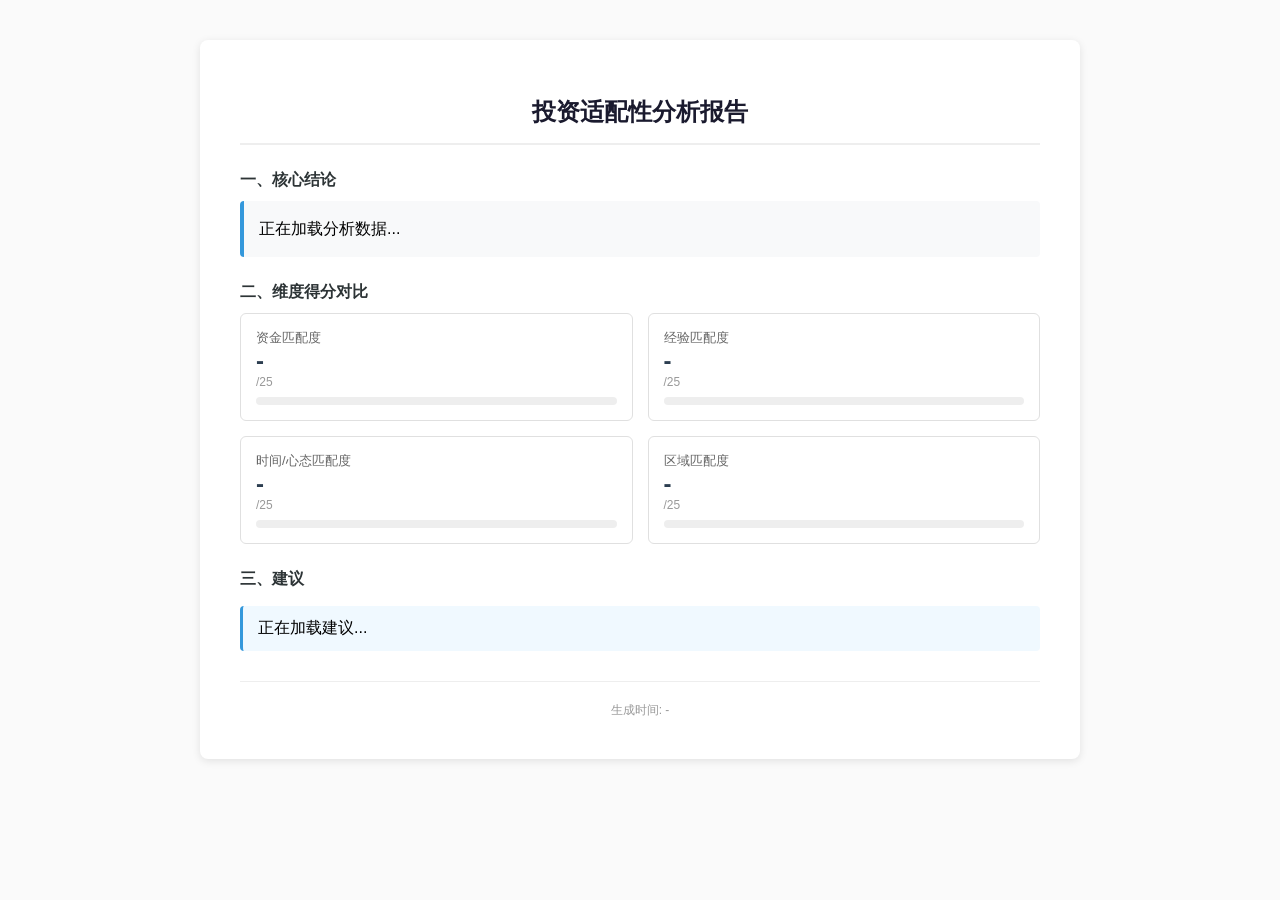
==== report.html @ bbdd7ac3 "添加report.html报告页面，survey提交后跳转查看" ====
<!DOCTYPE html>
<html lang="zh-CN">
<head>
  <meta charset="UTF-8">
  <title>投资适配性分析报告</title>
  <style>
    body { font-family: -apple-system, BlinkMacSystemFont, "Segoe UI", Roboto, sans-serif; margin: 40px; background: #fafafa; }
    .container { max-width: 800px; margin: 0 auto; background: #fff; padding: 40px; border-radius: 8px; box-shadow: 0 2px 8px rgba(0,0,0,0.1); }
    h1 { color: #1a1a2e; font-size: 24px; text-align: center; border-bottom: 2px solid #eee; padding-bottom: 15px; }
    .section { margin: 25px 0; }
    .section-title { color: #2d3436; font-size: 16px; font-weight: bold; margin-bottom: 10px; }
    .conclusion { background: #f8f9fa; padding: 15px; border-left: 4px solid #3498db; border-radius: 4px; line-height: 1.6; }
    .dimensions { display: grid; grid-template-columns: 1fr 1fr; gap: 15px; }
    .dim-card { background: #fff; border: 1px solid #e0e0e0; padding: 15px; border-radius: 6px; }
    .dim-name { color: #666; font-size: 13px; }
    .dim-score { color: #2c3e50; font-size: 24px; font-weight: bold; }
    .dim-label { color: #999; font-size: 12px; }
    .score-bar { height: 8px; background: #eee; border-radius: 4px; margin-top: 8px; overflow: hidden; }
    .score-fill { height: 100%; background: #3498db; }
    .recommendations { list-style: none; padding: 0; }
    .recommendations li { background: #f0f9ff; padding: 12px 15px; margin: 8px 0; border-radius: 4px; border-left: 3px solid #3498db; }
    .footer { text-align: center; color: #999; font-size: 12px; margin-top: 30px; padding-top: 20px; border-top: 1px solid #eee; }
    @media print { body { background: #fff; } .container { box-shadow: none; } }
  </style>
</head>
<body>
  <div class="container">
    <h1 id="reportTitle">投资适配性分析报告</h1>
    
    <div class="section">
      <div class="section-title">一、核心结论</div>
      <div class="conclusion" id="coreConclusion">
        正在加载分析数据...
      </div>
    </div>
    
    <div class="section">
      <div class="section-title">二、维度得分对比</div>
      <div class="dimensions" id="dimensions">
        <div class="dim-card">
          <div class="dim-name">资金匹配度</div>
          <div class="dim-score" id="dim1Score">-</div>
          <div class="dim-label">/25</div>
          <div class="score-bar"><div class="score-fill" id="dim1Bar" style="width:0%"></div></div>
        </div>
        <div class="dim-card">
          <div class="dim-name">经验匹配度</div>
          <div class="dim-score" id="dim2Score">-</div>
          <div class="dim-label">/25</div>
          <div class="score-bar"><div class="score-fill" id="dim2Bar" style="width:0%"></div></div>
        </div>
        <div class="dim-card">
          <div class="dim-name">时间/心态匹配度</div>
          <div class="dim-score" id="dim3Score">-</div>
          <div class="dim-label">/25</div>
          <div class="score-bar"><div class="score-fill" id="dim3Bar" style="width:0%"></div></div>
        </div>
        <div class="dim-card">
          <div class="dim-name">区域匹配度</div>
          <div class="dim-score" id="dim4Score">-</div>
          <div class="dim-label">/25</div>
          <div class="score-bar"><div class="score-fill" id="dim4Bar" style="width:0%"></div></div>
        </div>
      </div>
    </div>
    
    <div class="section">
      <div class="section-title">三、建议</div>
      <ul class="recommendations" id="recommendations">
        <li>正在加载建议...</li>
      </ul>
    </div>
    
    <div class="footer" id="footer">
      生成时间: -
    </div>
  </div>

  <script>
    // 从URL参数获取数据
    const params = new URLSearchParams(window.location.search);
    const data = params.get('data');
    
    if (data) {
      try {
        const report = JSON.parse(decodeURIComponent(data));
        
        document.getElementById('reportTitle').textContent = report.title || '投资适配性分析报告';
        document.getElementById('coreConclusion').textContent = report.core_conclusion || '暂无';
        
        // 维度得分
        const dims = report.dimension_scores || [];
        dims.forEach((d, i) => {
          const score = d.score || 0;
          const el = i + 1;
          document.getElementById('dim' + el + 'Score').textContent = score;
          document.getElementById('dim' + el + 'Bar').style.width = (score / 25 * 100) + '%';
        });
        
        // 建议
        const suggs = report.suggestions || [];
        if (suggs.length > 0) {
          document.getElementById('recommendations').innerHTML = suggs.map(s => '<li>' + s + '</li>').join('');
        } else {
          document.getElementById('recommendations').innerHTML = '<li>暂无建议</li>';
        }
        
        // 时间
        document.getElementById('footer').textContent = '生成时间: ' + new Date().toLocaleString('zh-CN');
        
      } catch (e) {
        console.error(e);
      }
    }
  </script>
</body>
</html>
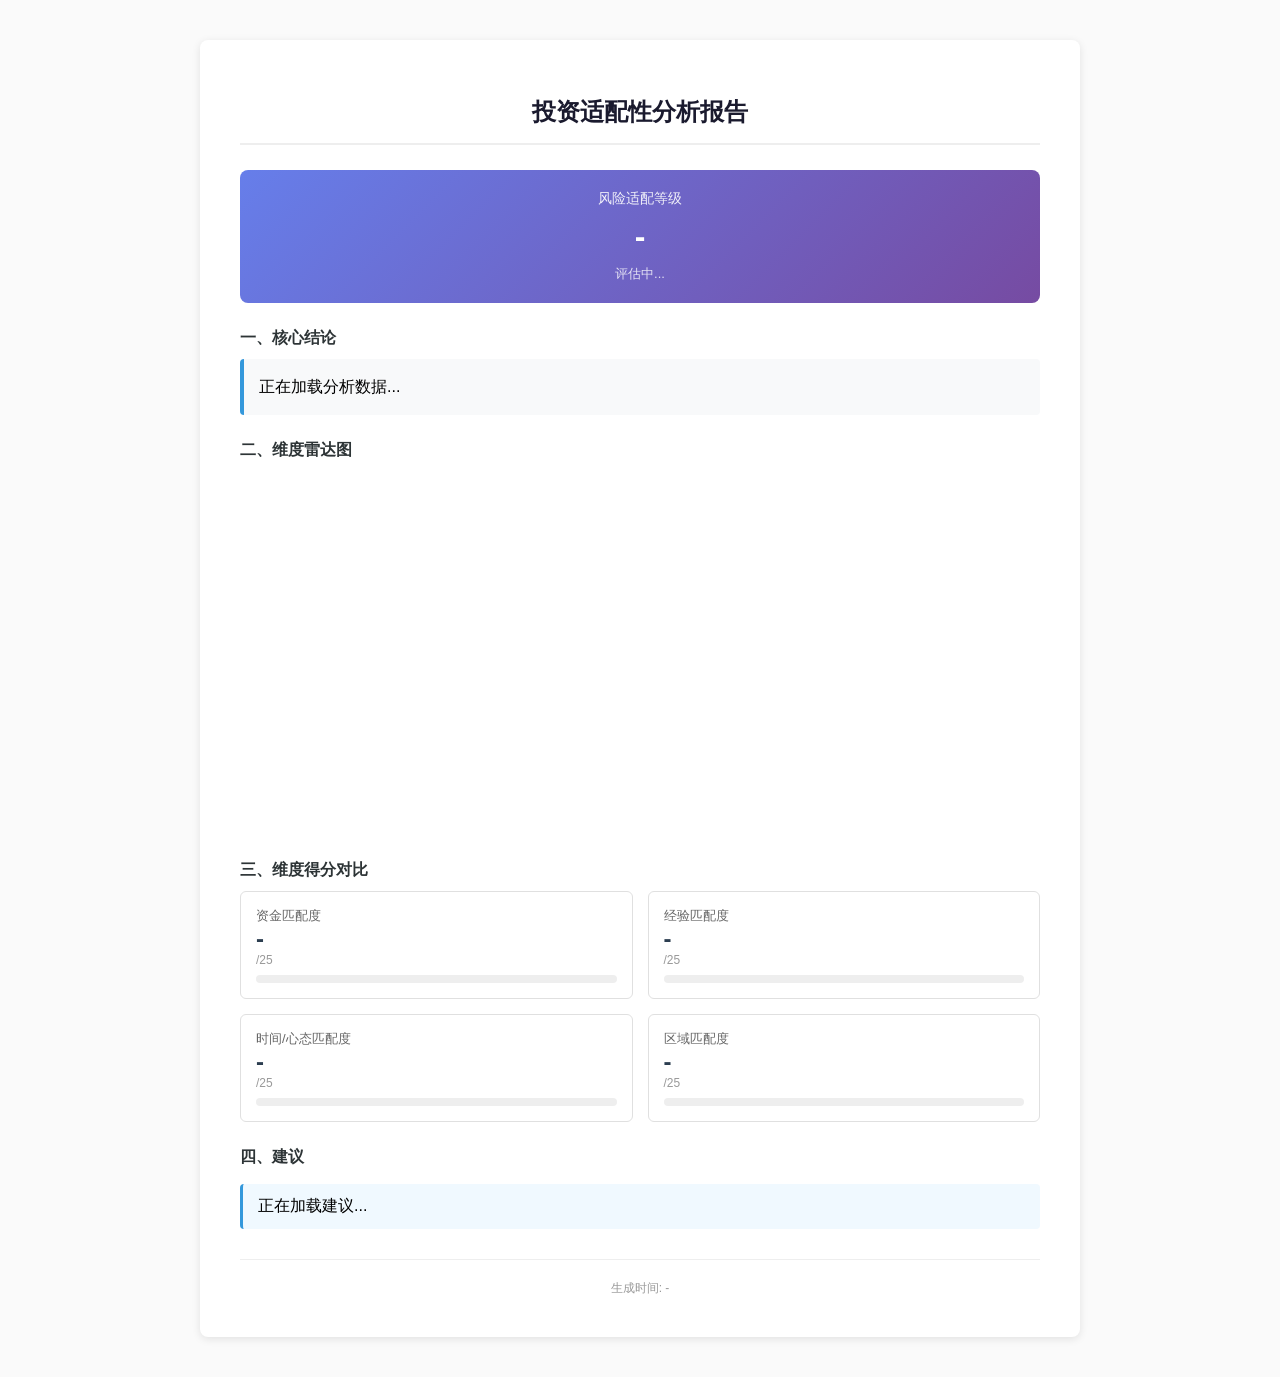
==== commit 203dde84: "添加报告页面图表：风险等级卡片、雷达图、维度得分条" ====
--- a/report.html
+++ b/report.html
@@ -20,6 +20,12 @@
     .recommendations { list-style: none; padding: 0; }
     .recommendations li { background: #f0f9ff; padding: 12px 15px; margin: 8px 0; border-radius: 4px; border-left: 3px solid #3498db; }
     .footer { text-align: center; color: #999; font-size: 12px; margin-top: 30px; padding-top: 20px; border-top: 1px solid #eee; }
+    .radar-container { text-align: center; margin: 20px 0; }
+    .radar-chart { display: inline-block; max-width: 100%; }
+    .risk-level { text-align: center; padding: 20px; background: linear-gradient(135deg, #667eea 0%, #764ba2 100%); border-radius: 8px; color: #fff; margin: 20px 0; }
+    .risk-level .level-title { font-size: 14px; opacity: 0.9; }
+    .risk-level .level-value { font-size: 32px; font-weight: bold; margin: 10px 0; }
+    .risk-level .level-desc { font-size: 13px; opacity: 0.8; }
     @media print { body { background: #fff; } .container { box-shadow: none; } }
   </style>
 </head>
@@ -28,6 +34,14 @@
     <h1 id="reportTitle">投资适配性分析报告</h1>
     
     <div class="section">
+      <div class="risk-level">
+        <div class="level-title">风险适配等级</div>
+        <div class="level-value" id="riskLevel">-</div>
+        <div class="level-desc" id="riskDesc">评估中...</div>
+      </div>
+    </div>
+    
+    <div class="section">
       <div class="section-title">一、核心结论</div>
       <div class="conclusion" id="coreConclusion">
         正在加载分析数据...
@@ -35,7 +49,14 @@
     </div>
     
     <div class="section">
-      <div class="section-title">二、维度得分对比</div>
+      <div class="section-title">二、维度雷达图</div>
+      <div class="radar-container">
+        <canvas id="radarChart" class="radar-chart" width="350" height="350"></canvas>
+      </div>
+    </div>
+    
+    <div class="section">
+      <div class="section-title">三、维度得分对比</div>
       <div class="dimensions" id="dimensions">
         <div class="dim-card">
           <div class="dim-name">资金匹配度</div>
@@ -65,7 +86,7 @@
     </div>
     
     <div class="section">
-      <div class="section-title">三、建议</div>
+      <div class="section-title">四、建议</div>
       <ul class="recommendations" id="recommendations">
         <li>正在加载建议...</li>
       </ul>
@@ -77,7 +98,6 @@
   </div>
 
   <script>
-    // 从URL参数获取数据
     const params = new URLSearchParams(window.location.search);
     const data = params.get('data');
     
@@ -88,16 +108,41 @@
         document.getElementById('reportTitle').textContent = report.title || '投资适配性分析报告';
         document.getElementById('coreConclusion').textContent = report.core_conclusion || '暂无';
         
-        // 维度得分
+        // Risk level from conclusion
+        const conclusion = report.core_conclusion || '';
+        if (conclusion.includes('高度适配')) {
+          document.getElementById('riskLevel').textContent = '高度适配';
+          document.getElementById('riskDesc').textContent = '您的投资条件与项目高度匹配';
+        } else if (conclusion.includes('中度适配')) {
+          document.getElementById('riskLevel').textContent = '中度适配';
+          document.getElementById('riskDesc').textContent = '您的投资条件与项目匹配度一般';
+        } else if (conclusion.includes('轻度适配')) {
+          document.getElementById('riskLevel').textContent = '轻度适配';
+          document.getElementById('riskDesc').textContent = '建议详细评估后决策';
+        } else if (conclusion.includes('不推荐')) {
+          document.getElementById('riskLevel').textContent = '不推荐';
+          document.getElementById('riskDesc').textContent = '风险较高，请谨慎';
+        } else {
+          document.getElementById('riskLevel').textContent = '待评估';
+          document.getElementById('riskDesc').textContent = '分析中...';
+        }
+        
+        // Radar chart
+        const radarPoints = report.radar_points || report.dimension_scores || [];
+        drawRadar(radarPoints);
+        
+        // Dimension scores
         const dims = report.dimension_scores || [];
         dims.forEach((d, i) => {
           const score = d.score || 0;
           const el = i + 1;
-          document.getElementById('dim' + el + 'Score').textContent = score;
-          document.getElementById('dim' + el + 'Bar').style.width = (score / 25 * 100) + '%';
+          const scoreEl = document.getElementById('dim' + el + 'Score');
+          const barEl = document.getElementById('dim' + el + 'Bar');
+          if (scoreEl) scoreEl.textContent = score;
+          if (barEl) barEl.style.width = (score / 25 * 100) + '%';
         });
         
-        // 建议
+        // Suggestions
         const suggs = report.suggestions || [];
         if (suggs.length > 0) {
           document.getElementById('recommendations').innerHTML = suggs.map(s => '<li>' + s + '</li>').join('');
@@ -105,11 +150,96 @@
           document.getElementById('recommendations').innerHTML = '<li>暂无建议</li>';
         }
         
-        // 时间
+        // Time
         document.getElementById('footer').textContent = '生成时间: ' + new Date().toLocaleString('zh-CN');
         
       } catch (e) {
         console.error(e);
+      }
+    }
+    
+    function drawRadar(points) {
+      const canvas = document.getElementById('radarChart');
+      if (!canvas) return;
+      const ctx = canvas.getContext('2d');
+      const w = canvas.width;
+      const h = canvas.height;
+      const cx = w / 2;
+      const cy = h / 2;
+      const radius = Math.min(w, h) / 2 - 40;
+      
+      ctx.clearRect(0, 0, w, h);
+      const n = Math.max(4, points.length);
+      
+      // Grid
+      ctx.strokeStyle = '#e0e0e0';
+      ctx.lineWidth = 1;
+      for (let r = radius / 4; r <= radius; r += radius / 4) {
+        ctx.beginPath();
+        for (let i = 0; i <= n; i++) {
+          const a = (i / n) * Math.PI * 2 - Math.PI / 2;
+          const x = cx + Math.cos(a) * r;
+          const y = cy + Math.sin(a) * r;
+          if (i === 0) ctx.moveTo(x, y);
+          else ctx.lineTo(x, y);
+        }
+        ctx.closePath();
+        ctx.stroke();
+      }
+      
+      // Axes
+      ctx.strokeStyle = '#ccc';
+      for (let i = 0; i < n; i++) {
+        const a = (i / n) * Math.PI * 2 - Math.PI / 2;
+        ctx.beginPath();
+        ctx.moveTo(cx, cy);
+        ctx.lineTo(cx + Math.cos(a) * radius, cy + Math.sin(a) * radius);
+        ctx.stroke();
+      }
+      
+      // Labels
+      ctx.fillStyle = '#666';
+      ctx.font = '12px sans-serif';
+      ctx.textAlign = 'center';
+      for (let i = 0; i < n; i++) {
+        const a = (i / n) * Math.PI * 2 - Math.PI / 2;
+        const label = points[i]?.label || ('维度' + (i + 1));
+        const x = cx + Math.cos(a) * (radius + 25);
+        const y = cy + Math.sin(a) * (radius + 25);
+        ctx.fillText(label, x, y + 4);
+      }
+      
+      // Data polygon
+      if (points.length > 0) {
+        ctx.beginPath();
+        points.forEach((p, i) => {
+          const a = (i / points.length) * Math.PI * 2 - Math.PI / 2;
+          const val = Math.min(25, p.value || p.score || 0);
+          const r = (val / 25) * radius;
+          const x = cx + Math.cos(a) * r;
+          const y = cy + Math.sin(a) * r;
+          if (i === 0) ctx.moveTo(x, y);
+          else ctx.lineTo(x, y);
+        });
+        ctx.closePath();
+        ctx.fillStyle = 'rgba(52, 152, 219, 0.3)';
+        ctx.fill();
+        ctx.strokeStyle = '#3498db';
+        ctx.lineWidth = 2;
+        ctx.stroke();
+        
+        // Points
+        points.forEach((p, i) => {
+          const a = (i / points.length) * Math.PI * 2 - Math.PI / 2;
+          const val = Math.min(25, p.value || p.score || 0);
+          const r = (val / 25) * radius;
+          const x = cx + Math.cos(a) * r;
+          const y = cy + Math.sin(a) * r;
+          ctx.beginPath();
+          ctx.arc(x, y, 4, 0, Math.PI * 2);
+          ctx.fillStyle = '#3498db';
+          ctx.fill();
+        });
       }
     }
   </script>
